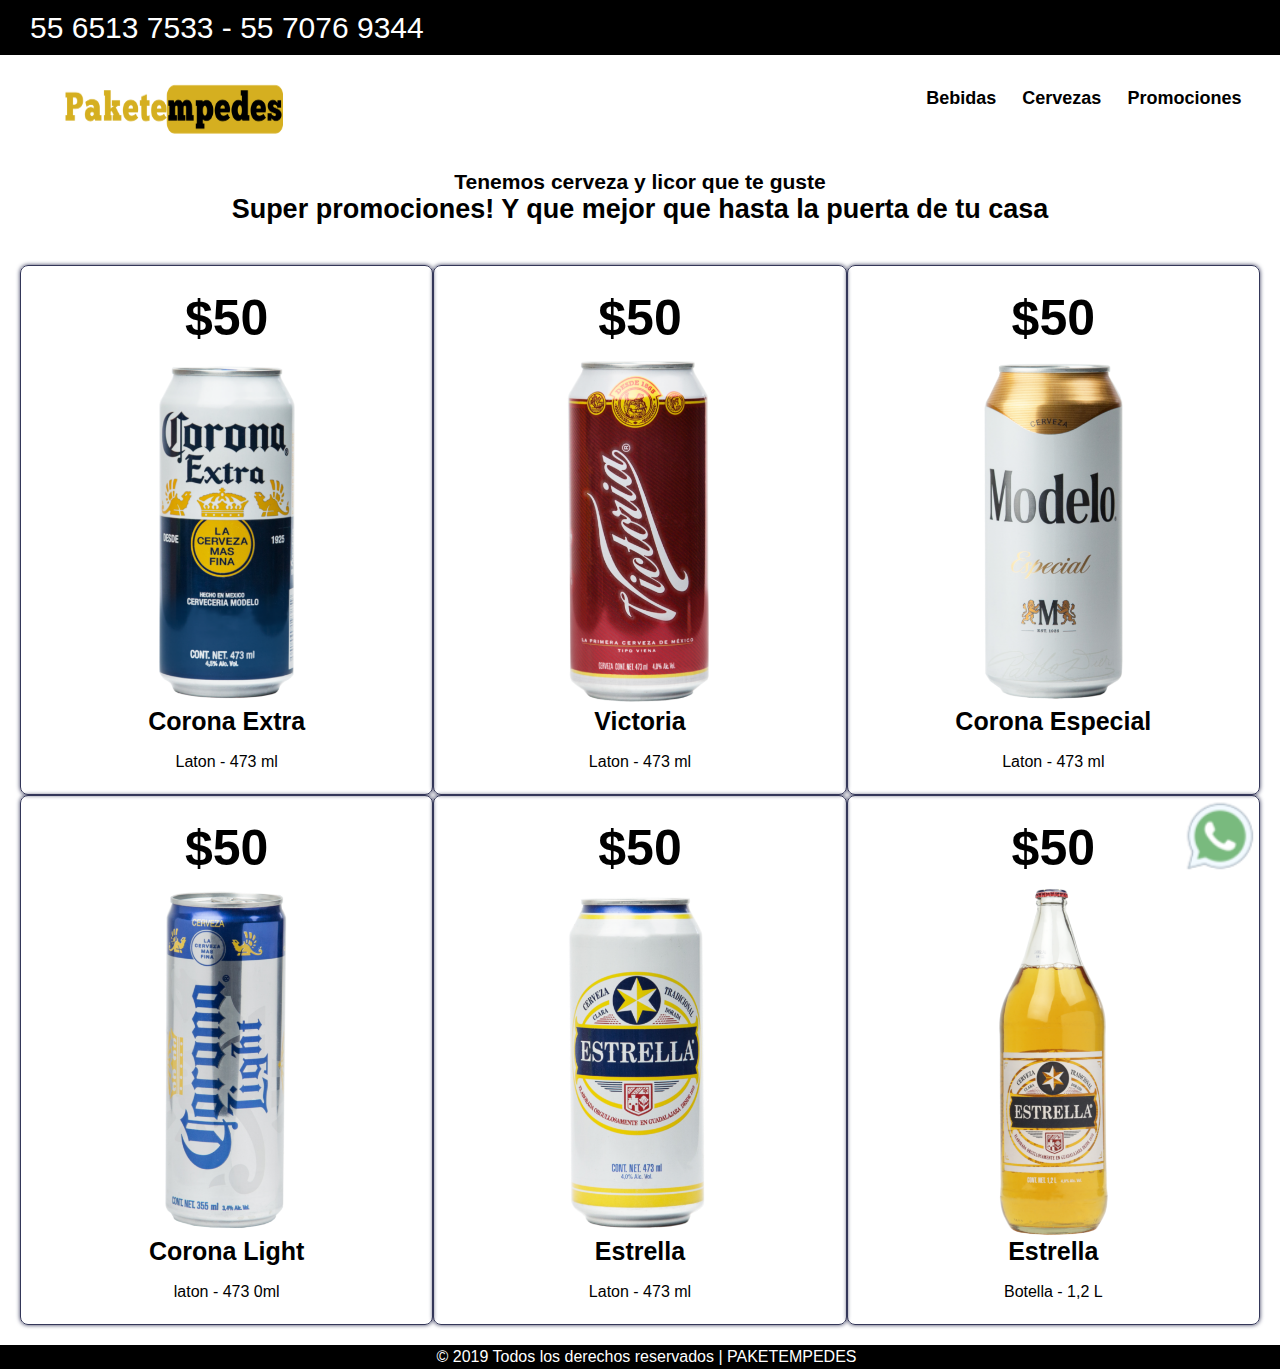
==== bebidas.html @ 0349effb "Add files via upload" ====
<!DOCTYPE html>
<html lang="es">
    <head>
        <meta charset="UTF-8">
            <title>Paketempedes</title>
        <link rel="stylesheet" href="css/fontello.css">
        <link rel="stylesheet" href="css/botonwha.css">
        <link rel="stylesheet" href="css/menu.css">
        <link rel="stylesheet" href="css/footer.css">
        <link rel="stylesheet" href="css/cuadros.css">
		<meta name="viewport" content="width=device-width, user-scalable=no, initial-scale=1.0, maximum-scale=1.0, minimum-scale=1.0">
    </head>
<body> 
                                 <div class="contenedor-de-todo">
                        <div class="info"><label>55 6513 7533 - 55 7076 9344</label></div>
                              
            </div>
    <header>
		<img src="img/logo.png" class="img-logo" >
            <input type="checkbox" id="check">
		<label for="check" class="icon-menu-outline"></label>
		<nav class="menu">
			<ul> 
				<li id="inicio"><a href="index.html" id="inicio2">Bebidas</a></li>
				<li id="acercade"><a href="bebidas.html" id="acercade2">Cervezas</a></li>
                <li id="acercade"><a href="Promociones.html" id="acercade2">Promociones</a></li>
            </ul>   
		</nav>
    </header>

    <main>
					<div class="content-font">
					<label><h3>Tenemos cerveza y licor que te guste</h3></label>
					<h2>Super promociones! Y que mejor que hasta la puerta de tu casa</h2>
					</div>
				
        <div class="contenedor123">
        <div class="tabla123">
            <h2>$50</h2>
            <img src="img/extra.png" alt="">
            <h3> <sup>Corona Extra</sup></h3>
            <p>Laton - 473 ml</p>
            
        </div>
        <div class="tabla123 hover">
            <h2>$50</h2>
            <img src="img/victoria.png" alt="">
            <h3> <sup>Victoria</sup></h3>
            <p>Laton - 473 ml</p>
            
        </div>
        <div class="tabla123">
            <h2>$50</h2>
            <img src="img/especial.png" alt="">
            <h3> <sup>Corona Especial</sup></h3>
            <p>Laton - 473 ml</p>
            
        </div>
        <div class="tabla123">
            <h2>$50</h2>
            <img src="img/light.png" alt="">
            <h3> <sup>Corona Light</sup></h3>
            <p>laton - 473 0ml</p>
        </div>
        <div class="tabla123 hover">
            <h2>$50</h2>
            <img src="img/estrella.png" alt="">
            <h3> <sup>Estrella</sup></h3>
            <p>Laton - 473 ml</p>

        </div>
        <div class="tabla123">
            <h2>$50</h2>
            <img src="img/estrella2.png" alt="">
            <h3> <sup>Estrella</sup></h3>
            <p>Botella - 1,2 L</p>

        </div>
    </div>
            <div class="container-redes">

        <a href="https://api.whatsapp.com/send?phone=525570769344&text=Deseo comprar" target="_blank">
            <img src="img/icon-whatsapp.png" title="Enviar mensaje de WhatsApp" alt="">
        </a>
    </div>        
	</main>
<footer>    
    <div class="final">

                        <div class="copyright">
                        © 2019 Todos los derechos reservados | PAKETEMPEDES 
                        </div>
                    </div>
        </footer>	

</body>
</html>
---- css/fontello.css ----
@font-face {
  font-family: 'fontello';
  src: url('../font/fontello.eot?56233171');
  src: url('../font/fontello.eot?56233171#iefix') format('embedded-opentype'),
       url('../font/fontello.woff2?56233171') format('woff2'),
       url('../font/fontello.woff?56233171') format('woff'),
       url('../font/fontello.ttf?56233171') format('truetype'),
       url('../font/fontello.svg?56233171#fontello') format('svg');
  font-weight: normal;
  font-style: normal;
}
/* Chrome hack: SVG is rendered more smooth in Windozze. 100% magic, uncomment if you need it. */
/* Note, that will break hinting! In other OS-es font will be not as sharp as it could be */
/*
@media screen and (-webkit-min-device-pixel-ratio:0) {
  @font-face {
    font-family: 'fontello';
    src: url('../font/fontello.svg?56233171#fontello') format('svg');
  }
}
*/
 
 [class^="icon-"]:before, [class*=" icon-"]:before {
  font-family: "fontello";
  font-style: normal;
  font-weight: normal;
  speak: none;
 
  display: inline-block;
  text-decoration: inherit;
  width: 1em;
  margin-right: .2em;
  text-align: center;
  /* opacity: .8; */
 
  /* For safety - reset parent styles, that can break glyph codes*/
  font-variant: normal;
  text-transform: none;
 
  /* fix buttons height, for twitter bootstrap */
  line-height: 1em;
 
  /* Animation center compensation - margins should be symmetric */
  /* remove if not needed */
  margin-left: .2em;
 
  /* you can be more comfortable with increased icons size */
  /* font-size: 120%; */
 
  /* Font smoothing. That was taken from TWBS */
  -webkit-font-smoothing: antialiased;
  -moz-osx-font-smoothing: grayscale;
 
  /* Uncomment for 3D effect */
  /* text-shadow: 1px 1px 1px rgba(127, 127, 127, 0.3); */
}
 
.icon-menu-outline:before { content: '\e800'; } /* '' */
.icon-menu:before { content: '\e801'; } /* '' */
.icon-location:before { content: '\e802'; } /* '' */
.icon-mail:before { content: '\e803'; } /* '' */
.icon-up-open:before { content: '\e804'; } /* '' */
.icon-up-open-big:before { content: '\e805'; } /* '' */
.icon-cancel:before { content: '\e806'; } /* '' */
.icon-th-thumb-empty:before { content: '\f00b'; } /* '' */
.icon-whatsapp:before { content: '\f232'; } /* '' */
.icon-map-o:before { content: '\f278'; } /* '' */
---- css/botonwha.css ----
.container-redes{
    position: fixed;
    bottom: 25px;
    right: 25px;
    display: flex;
    flex-direction: column;
    justify-content: center;
}

.container-redes a{
    margin-top: 4px;
}

.container-redes img{
    width: 70px;
    padding: 1px;
    background: rgba(0,0,0,0.0);
    cursor: pointer;
    transition: all 300ms;
}

.container-redes a:hover img{
    background: rgba(0,0,0,0.10);
}
---- css/menu.css ----
@import url('https://fonts.googleapis.com/css?family=Roboto');

*{
	margin: 0;
	padding: 0;
	box-sizing: border-box;
	font-family: arial;
}
header{
	width: 100%;
	background: #FFFFFF;
	z-index: 100;
    height: 150px;
}
.img-logo{
	width: 220px;
    height: 70px;
	margin-left: 5%;
	padding: 1px;
	margin-top: 75px;
}
.menu{
	float: right;
	margin-top: 85px;
	margin-right: 2%;
}
.menu ul{
	width: 100%;
	display: -webkit-box;
	display: -ms-flexbox;
	display: flex;
}
.menu li{
	list-style: none;
	margin: 3px;    
}
.menu li a{
	text-decoration: none;
	padding: 6px 10px;
	font-weight: bold;
	font-size: 18px;
	color: #000000;
    border-radius: 20px;
}

.content-font{
    padding: 20px;
    text-align: center;
    font-size: 18px;
}
#check{
	display: none;
}
.icon-menu-outline {
	display: none;
}


#check:checked ~ .menu{
	height: 210px;
	-webkit-transition: all 300ms;
	transition: all 300ms;
}
@media screen and (max-width: 730px){
	.icon-menu-outline{
		display: block;
		color: #000000;
		float: right;
		padding: 10px;
		margin-top: 76px;
		margin-right: 40px;
		font-size: 40px;
		border: 1px solid #;
		border-radius: 10px;
	}
	.icon-menu-outline:hover{

		cursor: pointer;
	}
	.menu{
		float: left;
		margin-top: 0px;
		width: 100%;
		background: white;
		overflow: hidden;
		height: 0px;
		-webkit-transition: all 200ms;
		transition: all 200ms;
        
	}
	.menu ul{
		-webkit-box-orient: vertical;
		-webkit-box-direction: normal;
		-ms-flex-direction: column;
		flex-direction: column;
		width: 100%;
        
	}
	.menu li{
		margin:10px;
	}
	.menu li a{
		display: block;
		padding: 10px;
        text-align: center;
	}
	.img-logo{
		margin-left: 10%;
	}
}
---- css/footer.css ----
footer {
    font-family: arial;
    width: 100%;
    text-align: center;
    
}
.contenedor-de-todo {
    background: #000000;
    color: #ffffff;
    width: 100%;
    margin: auto;
    padding: 9px;
    position: fixed;
    
}

.info {
    margin: 1px;
    display: flex;
    font-size : 30px;
    text-align: center;
    
}
.info label {
    margin-top: 1px;
    margin-left: 20px;
}


@media screen and (max-width: 1000px) {
    .pie-de-pagina{
        flex-flow: wrap;
        display: block;
        
    }
}

.info label {
    margin-top: 1px;
    align-content: center;
}
.final {
    color: #ffffff;
    background: #000000;
}
.copyright {
    padding: 3px;
    margin-left: 13px;
    text-align: center;
}
---- css/cuadros.css ----
body{
    background: #ffffff;
    font-family: 'open sans';
}

.contenedor123{
    padding: 20px;
    width: 100%;
    max-width:100%;
    margin: auto;
    height: 90%;
    display: flex;
    justify-content: space-around;
    align-items: center;
    flex-wrap: wrap;
}

.tabla123{
    width: 33%;
    height: 530px;
    margin: auto;
    border: 1px solid #343759;
    border-radius: 8px;
    box-shadow: 0px 0px 4px 0px  #343759;
    padding: 60px;
    text-align: center;
    align-content: center;
    flex-grow: 1;
    padding: 10px;
}

.tabla123>h2{
    font-size:50px;
    margin-bottom: 10px;
    
}

.tabla123 img{
    display: block;
    width: 450px;
    height: 350px;
    object-fit: contain;
    
    
}

.tabla123 > h3{
    font-size:30px;
    margin-bottom: 5px;
}
.promocionestres{
    float: left;
    width: 33%;
    height: 0%;
    padding: 0px;  
    
}
@media screen and (max-width: 1000px){
    .tabla123{
        width: 45%;
        max-width:none;
        margin-bottom: 40px;
        flex-grow: initial;
    }
}
.promocionestres{
    float: left;
    width: 33%;
    height: 1%;
    padding: 0px;    
}
.promocionesdos{
    float: left;
    width: 50%;
    height: 2px;
    padding: 2px;  
    
}
.promocionescuatro{
    float: left;
    width: 25%;
    height: 2px;
    padding: 2px;      
}

@media screen and (max-width: 700px){
    .tabla123{
        width: 45%;
        padding:10px;
    }
    .tabla123 > h2{
        margin-top:10px;
    }
}
.tabla123 img{
    display: block;
    margin: 0 auto;
    max-width: 100%;
    width:100%;
}
.promocionestres{
    float: left;
    width: 33%;
    height: 2px;
    padding: 2px;  
    
}
.promocionesdos{
    float: left;
    width: 50%;
    height: 2px;
    padding: 2px;  
    
}
.promocionescuatro{
    float: left;
    width: 25%;
    height: 2px;
    padding: 2px;      
}
.tabla123 img{
    display: block;
    margin: 0 auto;
    max-width: 100%;
    width: 100%;
}

@media screen and (max-width:550px){
    .tabla123{
        width: 85%;
        padding: 10px;
    }
}
.promocionestres{
    float: left;
    width: 33%;
    height: 1%;
    padding: 2px;  
    
}
.promocionesdos{
    float: left;
    width: 50%;
    height: 2px;
    padding: 2px;  
    
}
.promocionescuatro{
    float: left;
    width: 25%;
    height: 2px;
    padding: 2px;      
}
.tabla123 img{
    display: block;
    margin: 0 auto;
    max-width: 100%;
    width: 100%;
}
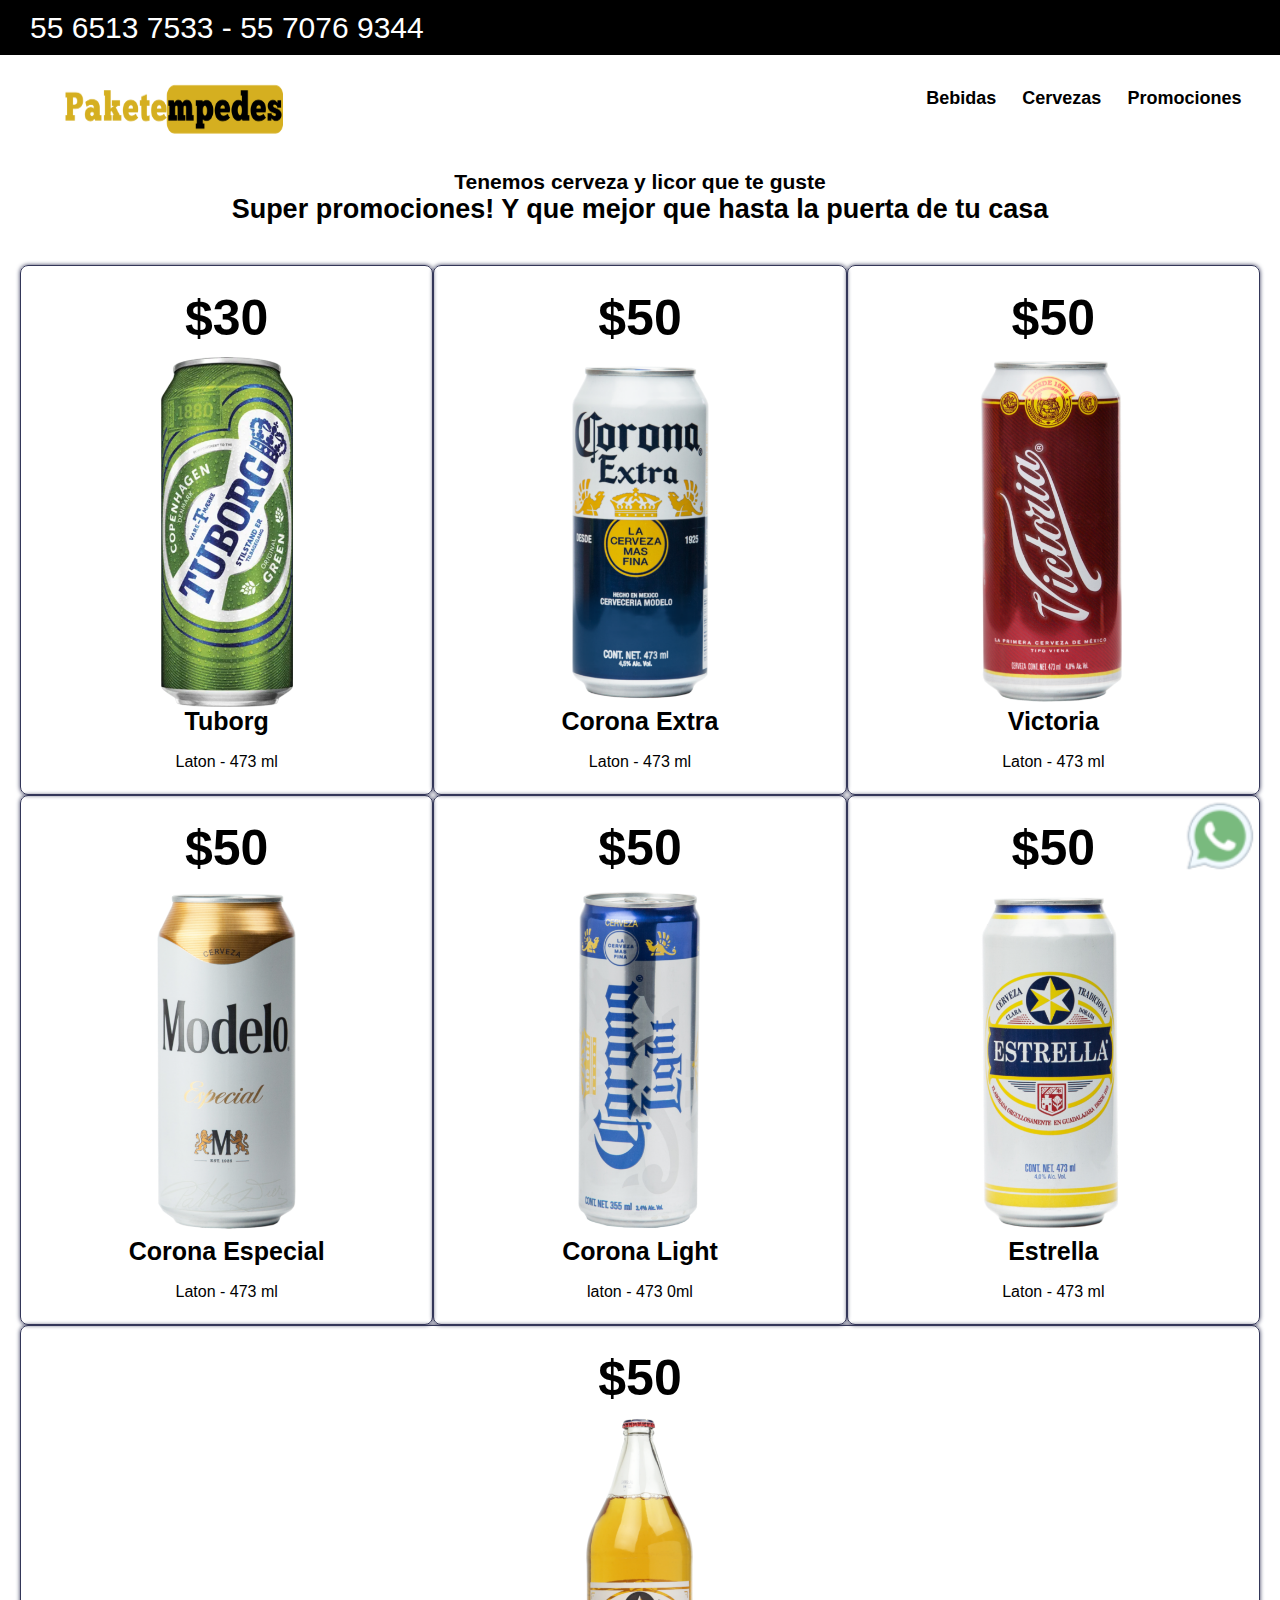
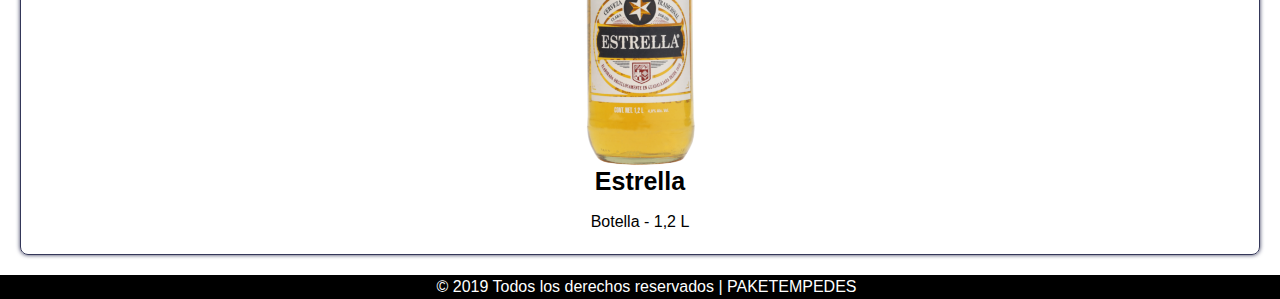
==== commit 73cd21f8: "Update bebidas.html" ====
--- a/bebidas.html
+++ b/bebidas.html
@@ -35,6 +35,13 @@
 					</div>
 				
         <div class="contenedor123">
+        <div class="tabla123">
+            <h2>$30</h2>
+            <img src="img/tuborg.png" alt="">
+            <h3> <sup>Tuborg</sup></h3>
+            <p>Laton - 473 ml</p>
+            
+        </div>
         <div class="tabla123">
             <h2>$50</h2>
             <img src="img/extra.png" alt="">
@@ -94,4 +101,4 @@
         </footer>	
 
 </body>
-</html>+</html>
